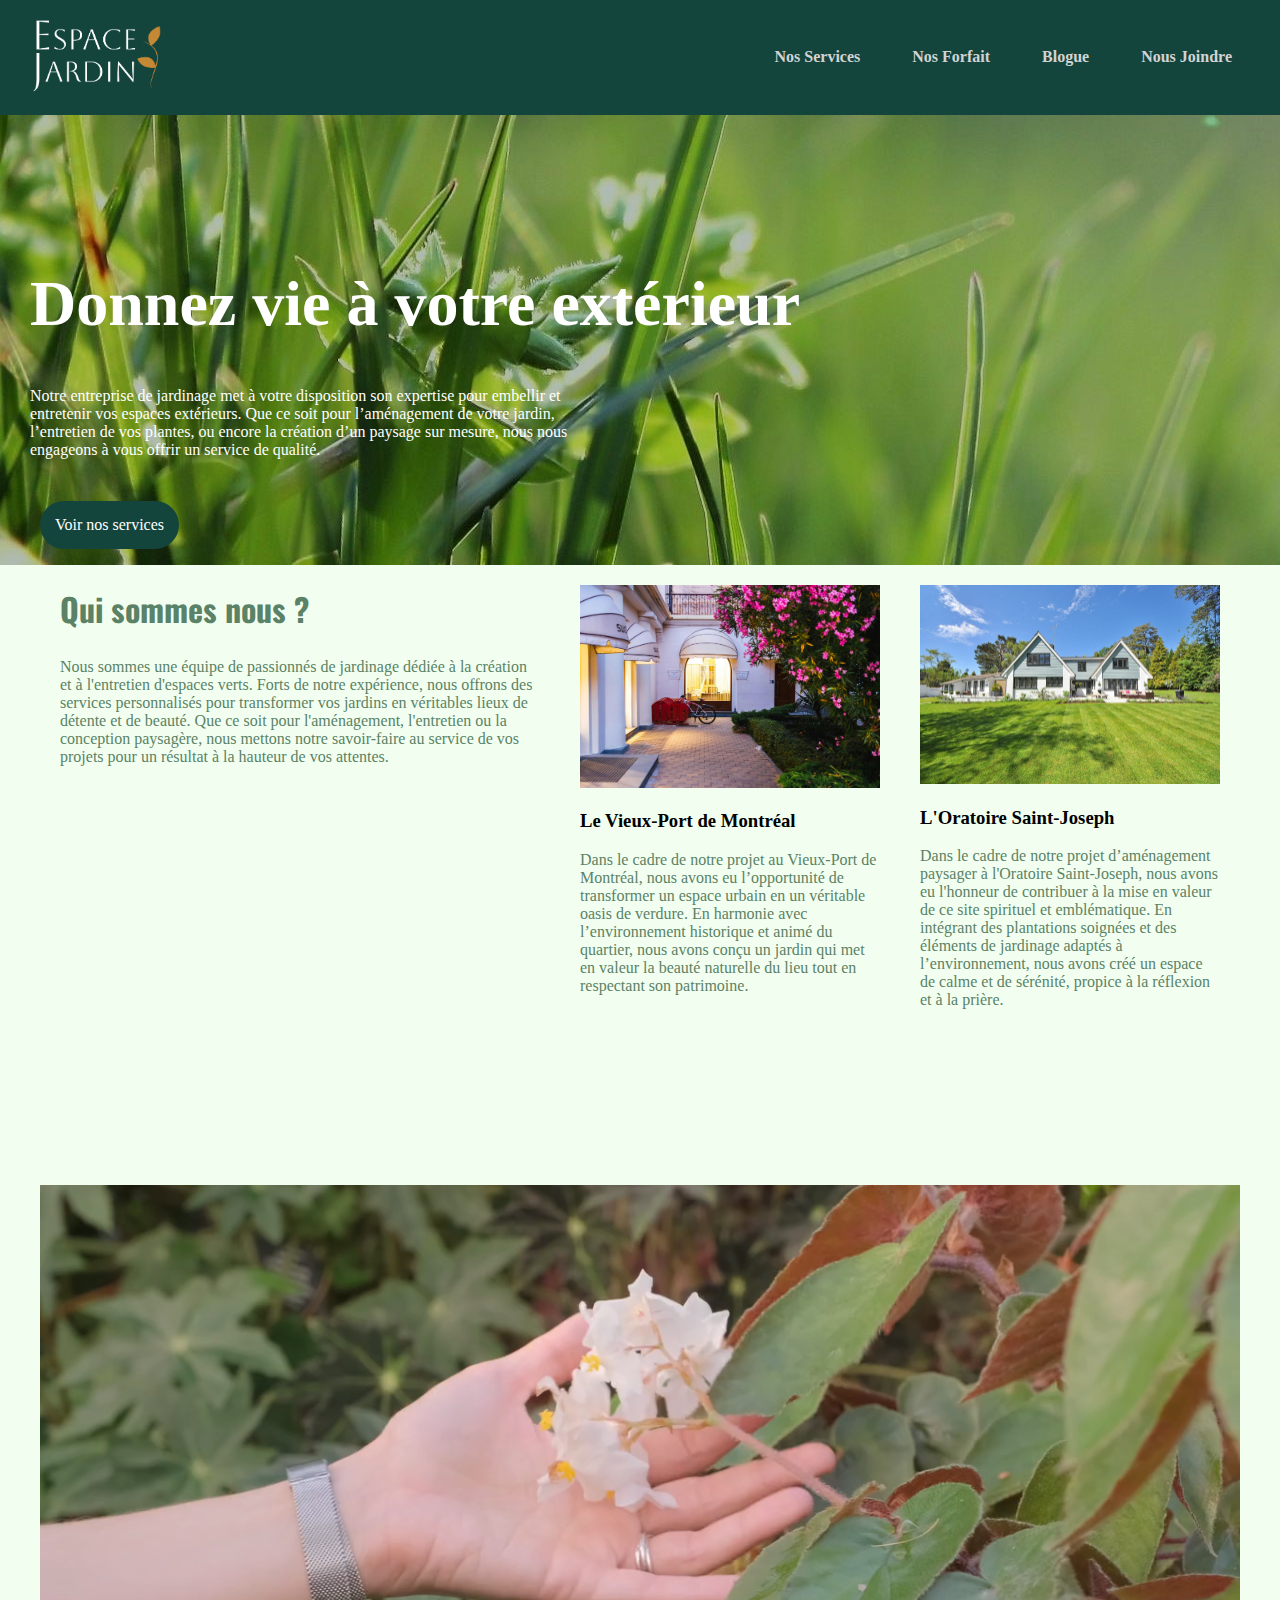
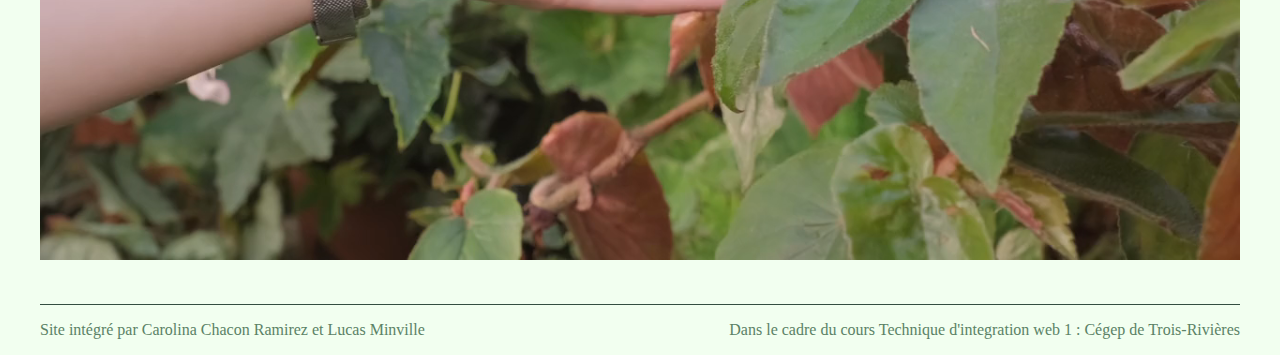
==== index.html @ c4a88125 "correction css et validation html" ====
<!DOCTYPE html>
<html lang="fr">
  <head>
    <meta charset="UTF-8" />
    <meta name="viewport" content="width=device-width, initial-scale=1.0" />
    <title>Accueil | Espace Jardin</title>
    <link rel="stylesheet" href="css/globalpages.css" />
  </head>
  <body>
    <header class="flexHF">
      <div>
        <a href="index.html"
          ><img src="img/EspaceJardin-LOGO-BL.png" alt="Espace Jardin"
        /></a>
      </div>
      <nav>
        <ul>
          <li><a href="nosServices.html">Nos Services</a></li>
          <li><a href="nosForfaits.html">Nos Forfait</a></li>
          <li><a href="blogue.html">Blogue</a></li>
          <li class="borderRight">
            <a href="nousJoindre.html">Nous Joindre</a>
          </li>
        </ul>
      </nav>
    </header>
    <section class="hero">
      <h1>Donnez vie à votre extérieur</h1>
      <p>
        Notre entreprise de jardinage met à votre disposition son expertise pour
        embellir et entretenir vos espaces extérieurs. Que ce soit pour
        l’aménagement de votre jardin, l’entretien de vos plantes, ou encore la
        création d’un paysage sur mesure, nous nous engageons à vous offrir un
        service de qualité.
      </p>
      <ul>
        <li class="button"><a href="nosServices.html">Voir nos services</a></li>
      </ul>

      <!-- <img
        src="img/accueilimg/pexels-mattycphoto-580900.jpg"
        alt="Image de gazon"
      /> -->
    </section>

    <main class="container">
      <div class="flex-main">
        <div class="main-text-flex">
          <h2>Qui sommes nous ?</h2>
          <p>
            Nous sommes une équipe de passionnés de jardinage dédiée à la
            création et à l'entretien d'espaces verts. Forts de notre
            expérience, nous offrons des services personnalisés pour transformer
            vos jardins en véritables lieux de détente et de beauté. Que ce soit
            pour l'aménagement, l'entretien ou la conception paysagère, nous
            mettons notre savoir-faire au service de vos projets pour un
            résultat à la hauteur de vos attentes.
          </p>
        </div>
        <div class="carte-projets">
          <img
            src="img/accueilimg/pexels-igor-starkov-233202-1145257.jpg"
            alt="Photo d'un lieu avec des fleurs"
          />
          <h3>Le Vieux-Port de Montréal</h3>
          <p>
            Dans le cadre de notre projet au Vieux-Port de Montréal, nous avons
            eu l’opportunité de transformer un espace urbain en un véritable
            oasis de verdure. En harmonie avec l’environnement historique et
            animé du quartier, nous avons conçu un jardin qui met en valeur la
            beauté naturelle du lieu tout en respectant son patrimoine.
          </p>
        </div>
        <div class="carte-projets">
          <img
            src="img/accueilimg/pexels-pixabay-280222.jpg"
            alt="Image d'une maison avec du gazon"
          />
          <h3>L'Oratoire Saint-Joseph</h3>
          <p>
            Dans le cadre de notre projet d’aménagement paysager à l'Oratoire
            Saint-Joseph, nous avons eu l'honneur de contribuer à la mise en
            valeur de ce site spirituel et emblématique. En intégrant des
            plantations soignées et des éléments de jardinage adaptés à
            l’environnement, nous avons créé un espace de calme et de sérénité,
            propice à la réflexion et à la prière.
          </p>
        </div>
      </div>
      <video autoplay loop>
        <source
          src="img/accueilimg/3249676-hd_1280_720_25fps.mp4"
          type="video/mp4"
        />

        Your browser does not support the video tag.
      </video>
    </main>

    <footer class="container">
      <div class="flexHF">
        <div>
          <p>Site intégré par Carolina Chacon Ramirez et Lucas Minville</p>
        </div>
        <div>
          <p>
            Dans le cadre du cours Technique d'integration web 1 : Cégep de
            Trois-Rivières
          </p>
        </div>
      </div>
    </footer>
  </body>
</html>
---- css/globalpages.css ----
@import url("mainStyle.css");
html {
  font-family: roboto;
}
body img {
  max-width: 100%;
}

/* BODY */
/* HEADER */
header {
  margin-bottom: 0;
}

/********* FIGURE IMG *********/
figure img {
  min-width: 110px;
  max-height: 110px;
  object-fit: cover;
  border: 2px solid white;

  border-radius: 50%;
}
/******** ASIDE ***********/
aside {
  min-width: 20%;
  padding: 30px;
}
/********* ASIDE UL LI A************* */
aside ul li a {
  text-decoration: none;
  color: #13453d;
}
aside ul {
  padding: 0;
}
aside li {
  list-style: none;
}
/******** VIDEO ********/
video {
  max-width: 100%;
  padding-top: 40px;
  padding-bottom: 40px;
}
/******* CLASS ************************/

/****** CLASS HERO **************/
.hero {
  background-image: url(../img/accueilimg/pexels-mattycphoto-580900.jpg);

  height: 450px;
  min-width: 100%;
  background-position: 0;
  display: flex;
  flex-flow: column;
  justify-content: end;

  position: relative;
}
.hero h1 {
  color: white;
  margin: 20px;
  padding: 10px;
  padding-bottom: 0;
  font-family: roboto;
  font-size: 4rem;
}
.hero > p {
  color: white;
  padding: 10px 10px 10px 30px;
  max-width: 70ch;
}

/******** FLEX-MAIN *********/
.flex-main {
  display: flex;
  justify-content: center;
  padding-bottom: 100px;
}
/* MAIN-TEXT-FLEX*********** */
.main-text-flex {
  padding: 20px;
}
/* CONTAINER*************** */

.container {
  max-width: 1200px;
  width: 95%;
  margin: 0 auto;
}
/********* container-article************** */
.container-article h2 {
  font-size: 2.4rem;
  font-family: roboto;
  color: white;
}
.container-article {
  background-color: #13453d;
  padding: 15px;
  margin-bottom: 50px;
}
.container-article p {
  color: white;
  padding: 10px;
}

/* CARTE-PROJETS******************* */
.carte-projets > img {
  object-fit: cover;
  /* border: 2px solid #14453d; */
}
.carte-projets {
  max-width: 25%;
  padding: 20px;
}
/* CARTE-FORFAITS******************* */
.carte-forfaits img {
  aspect-ratio: 10/14;
}
/* CARTE-CLIENTS********************* */
.carte-clients {
  border: 1px solid white;
  margin: 10px;
}
/* TEXTE-FICHE*********************** */

.texte-fiche {
  padding: 20px;
}
/* CARTE-FORFAITS */

.carte-forfaits .button {
  margin-inline-start: 0;
}
.carte-forfaits ul {
  margin: 0;
  padding: 0;
  display: flex;
  justify-content: center;
}
/* UL NAV ******************/
.ulNav li {
  display: inline-block;
  text-decoration: none;
}

.ulNav a {
  text-decoration: none;
  color: #13453d;
}

/* FICHE*********** */

.fiche {
  background-color: white;
  display: flex;
  margin: 30px;
}

/* CLASS ASIDE UL */
.asideUl li {
  border-top: 1px solid black;
  padding: 15px 0 15px 0;
}

/****** CLASS CONTAINERFICHE ******/
.containerFiche {
  display: flex;
  flex-flow: row;
  max-width: 70%;
}
.containerFiche img {
  max-width: 50%;
  object-fit: contain;
}
.containerFiche p {
  max-width: 50ch;
}
/* CLASS ARTICLEFICHE */
.articleFiche {
  max-width: 50%;

  justify-self: center;
  padding-bottom: 100px;
}
/* CLASS SECONDMENU */
.secondMenu {
  display: flex;
  flex-flow: column;
}
.secondMenu li:nth-child(2) {
  font-weight: 600;
  color: #13453d;
}
/* CLASS PAGEACTUELLE */
.pageActuelle {
  font-weight: 900;
}

/******* BUTTON ****************/
.button {
  background-color: #13453d;

  list-style: none;
  padding: 15px;
  
  border-radius: 40px;
  width: fit-content;
}
.button a {
  text-decoration: none;
  color: white;
}
.button:hover {
  background-color: green;
}
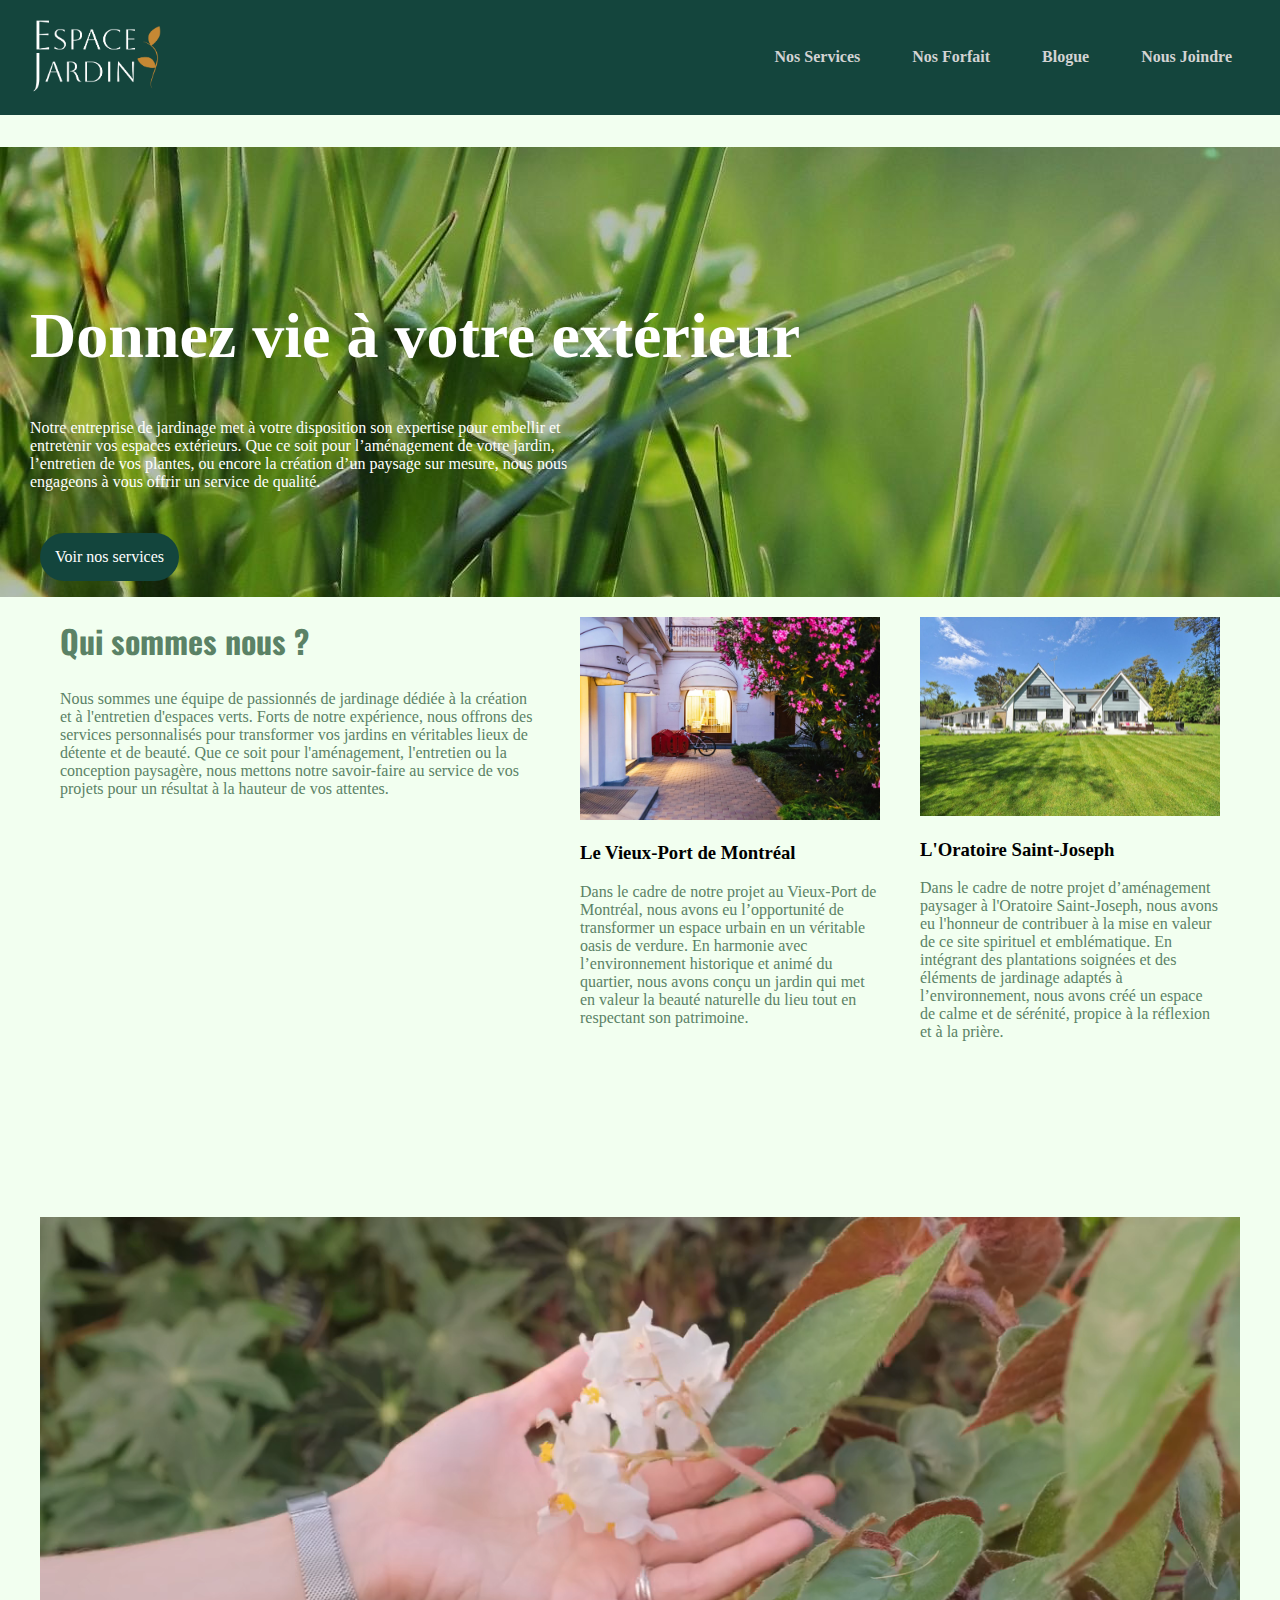
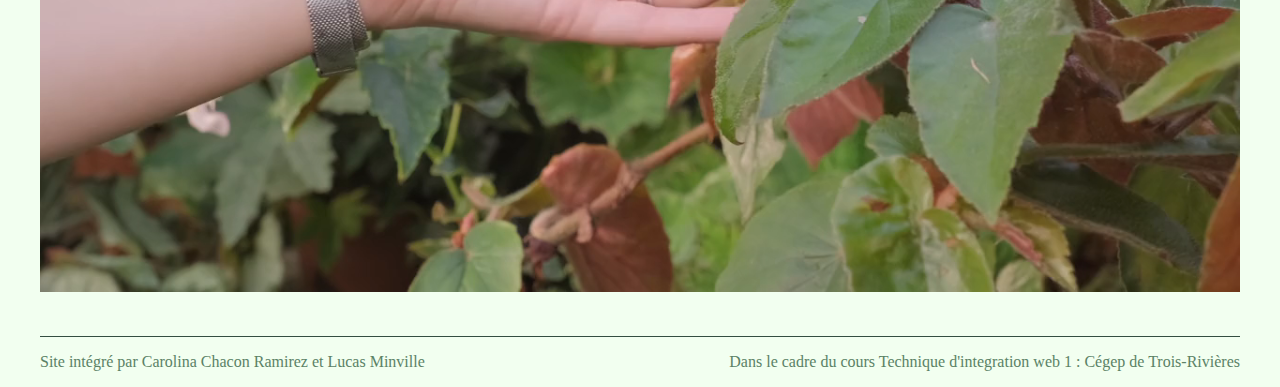
==== commit 7b0fdb4d: "test" ====
--- a/index.html
+++ b/index.html
@@ -1,10 +1,11 @@
 <!DOCTYPE html>
-<html lang="fr">
+<html lang="en">
   <head>
     <meta charset="UTF-8" />
     <meta name="viewport" content="width=device-width, initial-scale=1.0" />
     <title>Accueil | Espace Jardin</title>
     <link rel="stylesheet" href="css/globalpages.css" />
+    <link rel="stylesheet" href="css/mainStyle.css" />
   </head>
   <body>
     <header class="flexHF">
@@ -26,13 +27,7 @@
     </header>
     <section class="hero">
       <h1>Donnez vie à votre extérieur</h1>
-      <p>
-        Notre entreprise de jardinage met à votre disposition son expertise pour
-        embellir et entretenir vos espaces extérieurs. Que ce soit pour
-        l’aménagement de votre jardin, l’entretien de vos plantes, ou encore la
-        création d’un paysage sur mesure, nous nous engageons à vous offrir un
-        service de qualité.
-      </p>
+      <p>Notre entreprise de jardinage met à votre disposition son expertise pour embellir et entretenir vos espaces extérieurs. Que ce soit pour l’aménagement de votre jardin, l’entretien de vos plantes, ou encore la création d’un paysage sur mesure, nous nous engageons à vous offrir un service de qualité.</p>
       <ul>
         <li class="button"><a href="nosServices.html">Voir nos services</a></li>
       </ul>
@@ -42,61 +37,37 @@
         alt="Image de gazon"
       /> -->
     </section>
+   
+      <main class="container">
+        <div class="flex-main">
+          <div class="main-text-flex">
+          <h2> Qui sommes nous ?</h2>
+        <p>Nous sommes une équipe de passionnés de jardinage dédiée à la création et à l'entretien d'espaces verts. Forts de notre expérience, nous offrons des services personnalisés pour transformer vos jardins en véritables lieux de détente et de beauté. Que ce soit pour l'aménagement, l'entretien ou la conception paysagère, nous mettons notre savoir-faire au service de vos projets pour un résultat à la hauteur de vos attentes.</p>
+      </div>
+        <div class="carte-projets">
+          <img src="img/accueilimg/pexels-igor-starkov-233202-1145257.jpg" alt="Photo d'un lieu avec des fleurs">
+          <h3>Le Vieux-Port de Montréal</h3>
+          <p>Dans le cadre de notre projet au Vieux-Port de Montréal, nous avons eu l’opportunité de transformer un espace urbain en un véritable oasis de verdure. En harmonie avec l’environnement historique et animé du quartier, nous avons conçu un jardin qui met en valeur la beauté naturelle du lieu tout en respectant son patrimoine.</p>
 
-    <main class="container">
-      <div class="flex-main">
-        <div class="main-text-flex">
-          <h2>Qui sommes nous ?</h2>
-          <p>
-            Nous sommes une équipe de passionnés de jardinage dédiée à la
-            création et à l'entretien d'espaces verts. Forts de notre
-            expérience, nous offrons des services personnalisés pour transformer
-            vos jardins en véritables lieux de détente et de beauté. Que ce soit
-            pour l'aménagement, l'entretien ou la conception paysagère, nous
-            mettons notre savoir-faire au service de vos projets pour un
-            résultat à la hauteur de vos attentes.
-          </p>
         </div>
         <div class="carte-projets">
-          <img
-            src="img/accueilimg/pexels-igor-starkov-233202-1145257.jpg"
-            alt="Photo d'un lieu avec des fleurs"
+          <img src="img/accueilimg/pexels-pixabay-280222.jpg" alt="Image d'une maison avec du gazon">
+          <h3>L'Oratoire Saint-Joseph</h3>
+          <p>Dans le cadre de notre projet d’aménagement paysager à l'Oratoire Saint-Joseph, nous avons eu l'honneur de contribuer à la mise en valeur de ce site spirituel et emblématique. En intégrant des plantations soignées et des éléments de jardinage adaptés à l’environnement, nous avons créé un espace de calme et de sérénité, propice à la réflexion et à la prière.</p>
+          </div>
+        </div>
+          
+
+        <video autoplay loop>
+          <source
+            src="img/accueilimg/3249676-hd_1280_720_25fps.mp4"
+            type="video/mp4"
           />
-          <h3>Le Vieux-Port de Montréal</h3>
-          <p>
-            Dans le cadre de notre projet au Vieux-Port de Montréal, nous avons
-            eu l’opportunité de transformer un espace urbain en un véritable
-            oasis de verdure. En harmonie avec l’environnement historique et
-            animé du quartier, nous avons conçu un jardin qui met en valeur la
-            beauté naturelle du lieu tout en respectant son patrimoine.
-          </p>
-        </div>
-        <div class="carte-projets">
-          <img
-            src="img/accueilimg/pexels-pixabay-280222.jpg"
-            alt="Image d'une maison avec du gazon"
-          />
-          <h3>L'Oratoire Saint-Joseph</h3>
-          <p>
-            Dans le cadre de notre projet d’aménagement paysager à l'Oratoire
-            Saint-Joseph, nous avons eu l'honneur de contribuer à la mise en
-            valeur de ce site spirituel et emblématique. En intégrant des
-            plantations soignées et des éléments de jardinage adaptés à
-            l’environnement, nous avons créé un espace de calme et de sérénité,
-            propice à la réflexion et à la prière.
-          </p>
-        </div>
-      </div>
-      <video autoplay loop>
-        <source
-          src="img/accueilimg/3249676-hd_1280_720_25fps.mp4"
-          type="video/mp4"
-        />
 
-        Your browser does not support the video tag.
-      </video>
-    </main>
-
+          Your browser does not support the video tag.
+        </video>
+      </main>
+   
     <footer class="container">
       <div class="flexHF">
         <div>
--- a/css/mainStyle.css
+++ b/css/mainStyle.css
@@ -0,0 +1,122 @@
+.container {
+  max-width: 1200px;
+  width: 95%;
+  margin: 0 auto;
+}
+
+header nav ul li {
+  display: inline-block;
+  text-decoration: none;
+}
+
+body {
+  margin: 0;
+}
+
+@font-face {
+  font-family: roboto;
+  src: url(../font/roboto/Roboto-Regular.ttf);
+}
+
+@font-face {
+  font-family: oswald;
+  src: url(../font/oswald/Oswald-Bold.ttf);
+}
+
+/*-------------Header/Footer-------------*/
+
+header a img {
+  max-width: 35%;
+  min-width: 100px;
+  margin: 1rem 0 1rem 2rem;
+}
+
+header {
+  background-color: #14453d;
+  margin-top: 0;
+}
+
+.flexHF {
+  display: flex;
+  flex-direction: row;
+  justify-content: space-between;
+  align-items: center;
+}
+
+nav ul {
+  text-decoration: none;
+  font-family: roboto;
+  text-align: right;
+}
+
+nav ul li a {
+  text-decoration: none;
+  margin-left: 1rem;
+  color: #d3d3d3;
+  text-align: center;
+  padding: 2rem 1rem 2rem 1rem;
+  font-family: roboto;
+  font-weight: bold;
+}
+
+nav ul li a:hover {
+  text-decoration: underline;
+}
+
+nav ul li a:visited {
+  color: #d3d3d3;
+}
+
+header div {
+max-width: 30%;
+padding: 0;
+}
+
+footer div div {
+  max-width: 45%;
+}
+
+
+
+header {
+  margin-bottom: 2rem;
+}
+
+footer {
+  border-top: 1px solid;
+  color: #344e41;
+  /* padding-top: 1rem; */ 
+}
+
+p {
+  font-family: roboto;
+  color: #5b8266;
+}
+
+.selectedNav {
+  text-decoration: underline;
+}
+
+.borderRight {
+  margin-right: 2rem;
+}
+
+/*-------------Body-------------*/
+
+body {
+  background-color: #f2fff0;
+}
+
+h1 {
+  font-family: oswald;
+  color: #d4af37;
+  font-size: 3.5rem;
+}
+
+h2 {
+  font-family: oswald;
+  color: #5b8266;
+  margin-top: 0;
+  font-size: 2rem;
+}
+
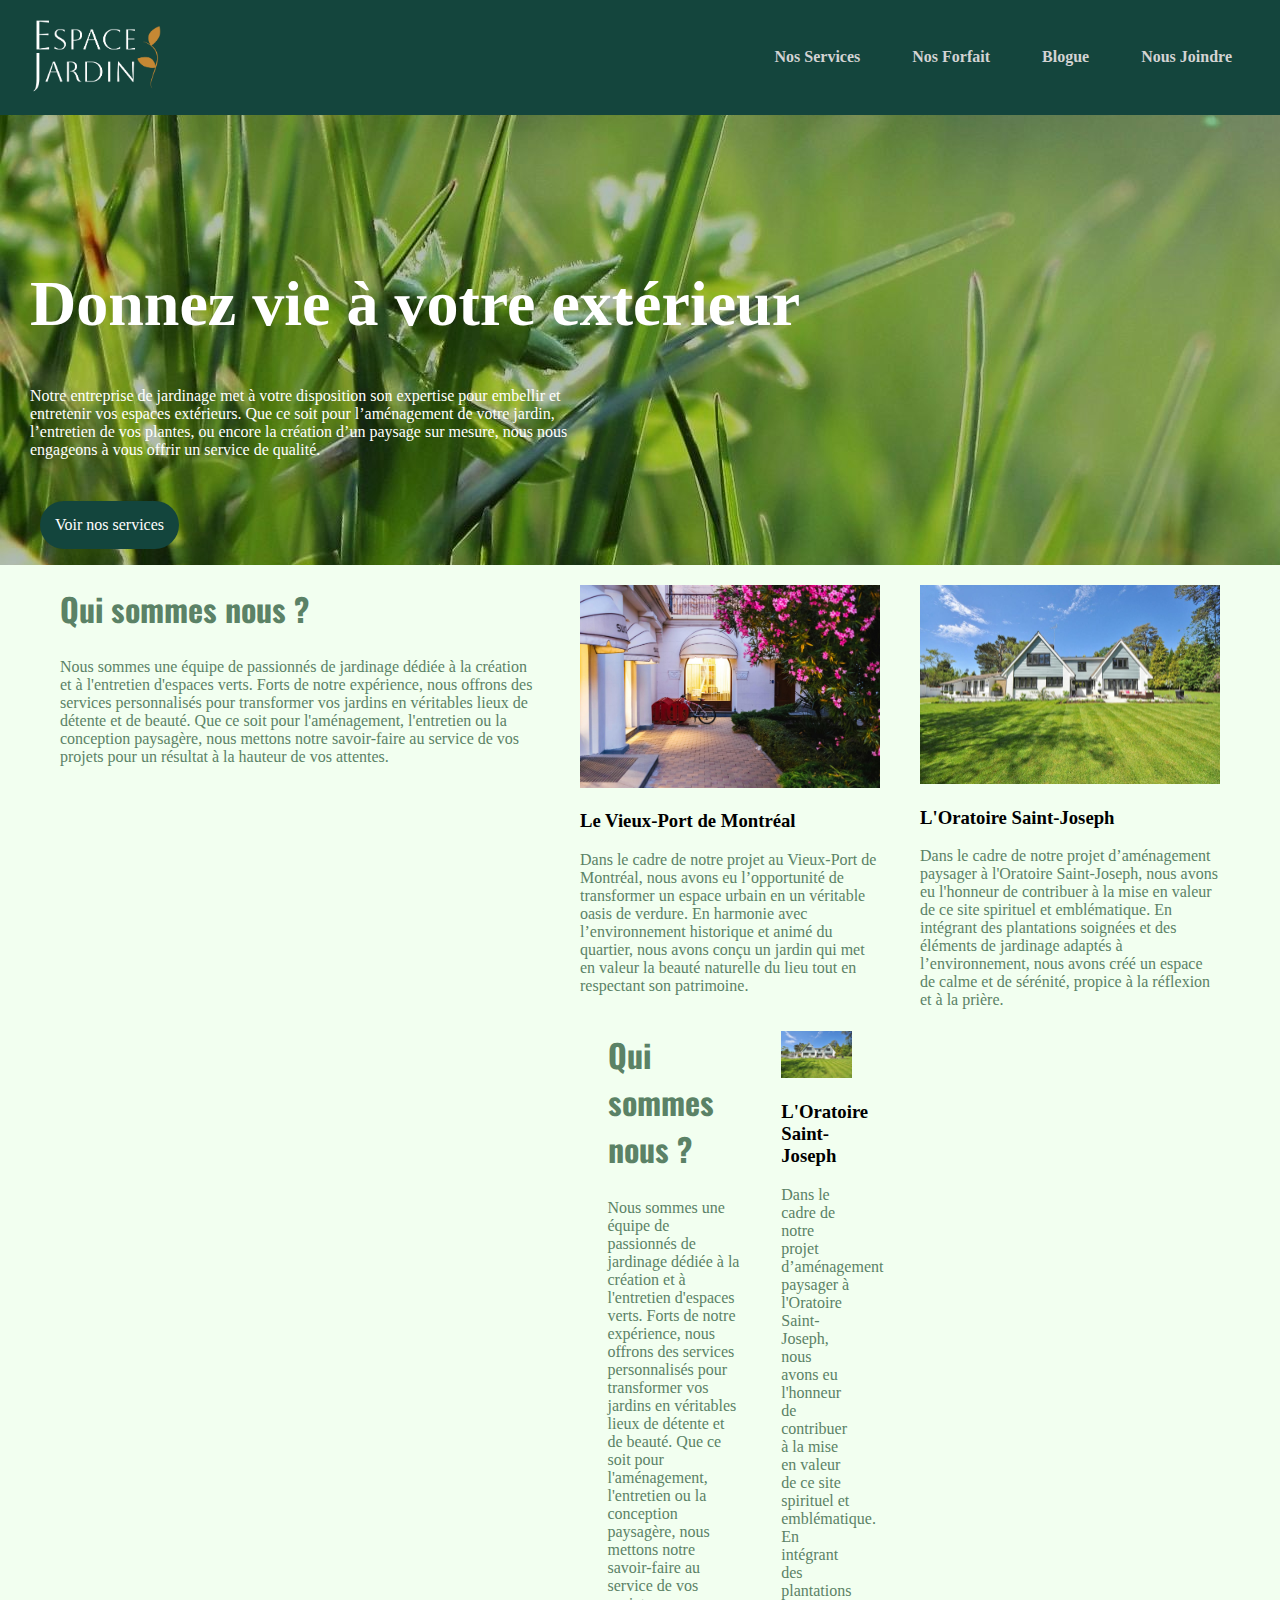
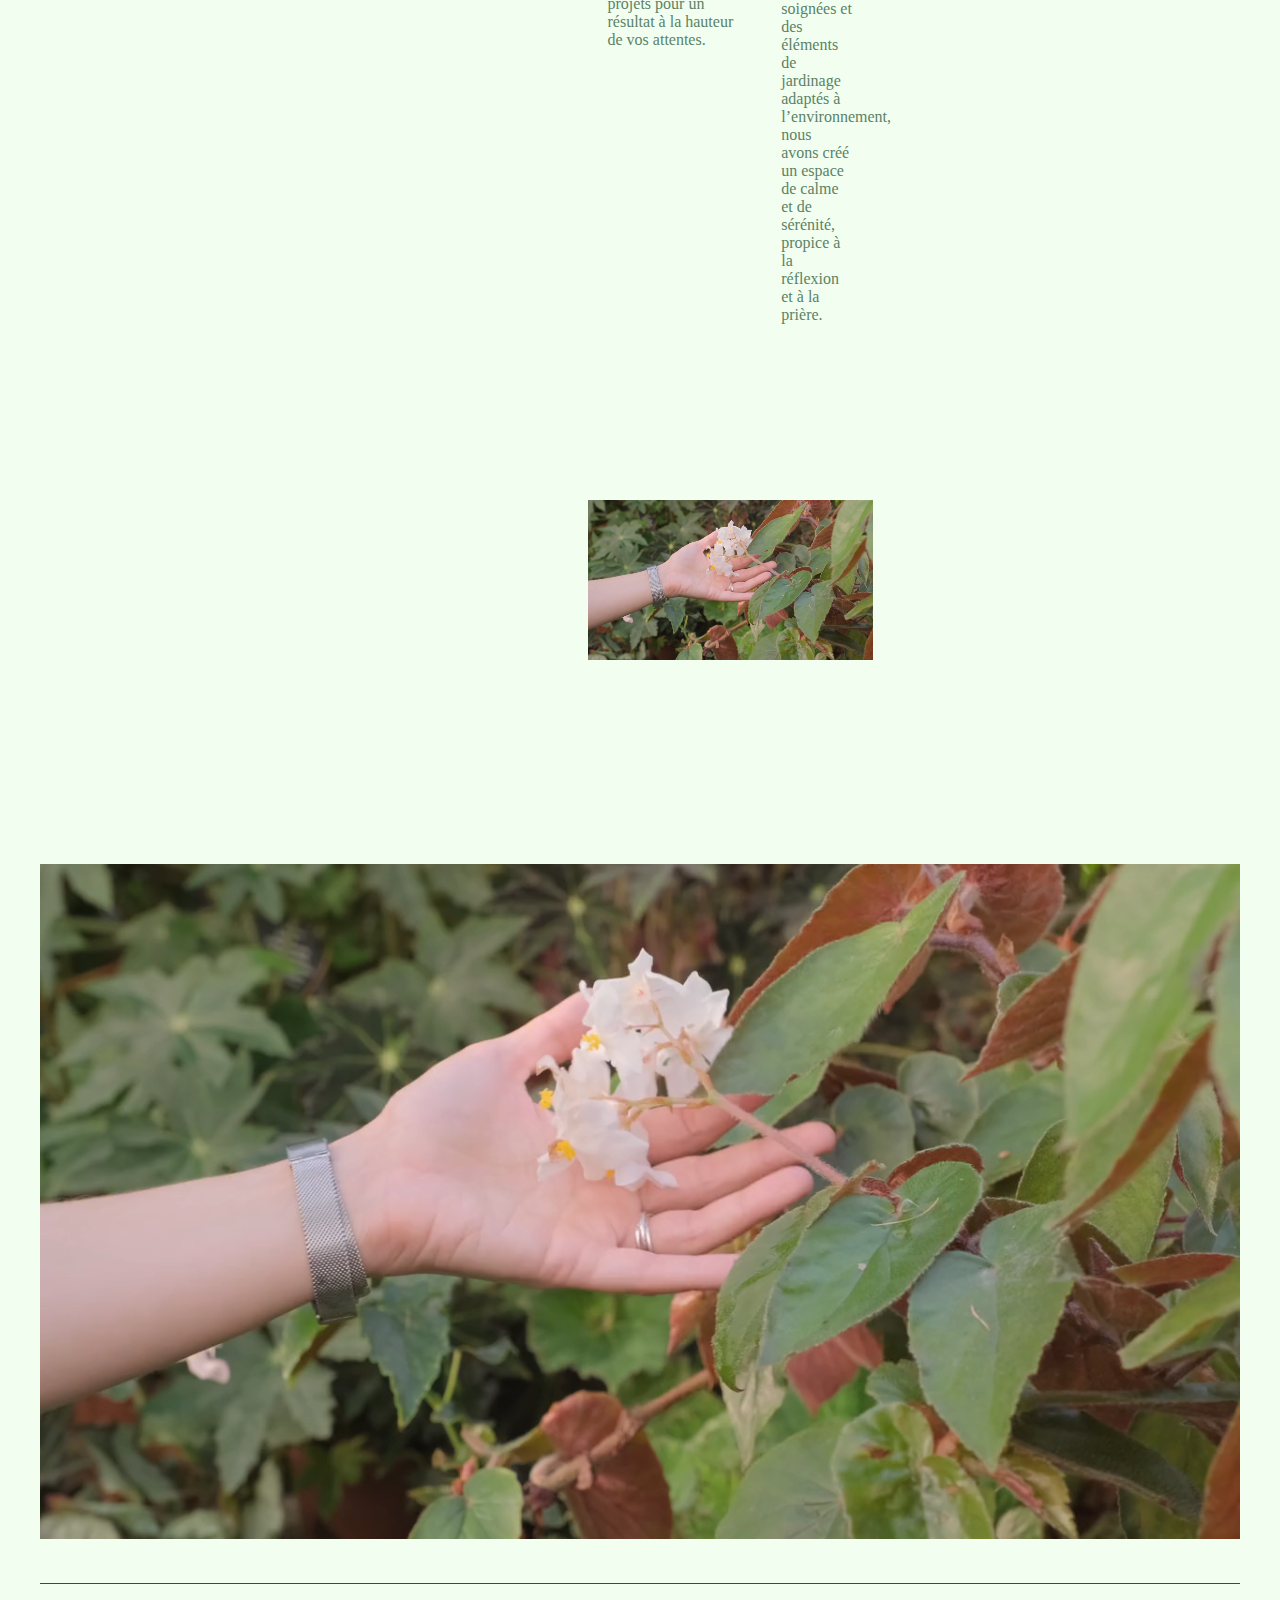
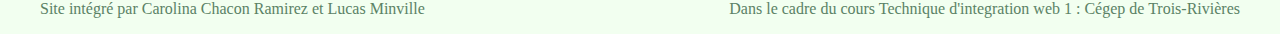
==== commit fcd2fb3f: "Merge branch 'main' of https://github.com/Keladrien/TP2-MINVILLE-Lucas-CHACON-RAMIREZ-Carolina" ====
--- a/index.html
+++ b/index.html
@@ -1,11 +1,10 @@
 <!DOCTYPE html>
-<html lang="en">
+<html lang="fr">
   <head>
     <meta charset="UTF-8" />
     <meta name="viewport" content="width=device-width, initial-scale=1.0" />
     <title>Accueil | Espace Jardin</title>
     <link rel="stylesheet" href="css/globalpages.css" />
-    <link rel="stylesheet" href="css/mainStyle.css" />
   </head>
   <body>
     <header class="flexHF">
@@ -27,7 +26,13 @@
     </header>
     <section class="hero">
       <h1>Donnez vie à votre extérieur</h1>
-      <p>Notre entreprise de jardinage met à votre disposition son expertise pour embellir et entretenir vos espaces extérieurs. Que ce soit pour l’aménagement de votre jardin, l’entretien de vos plantes, ou encore la création d’un paysage sur mesure, nous nous engageons à vous offrir un service de qualité.</p>
+      <p>
+        Notre entreprise de jardinage met à votre disposition son expertise pour
+        embellir et entretenir vos espaces extérieurs. Que ce soit pour
+        l’aménagement de votre jardin, l’entretien de vos plantes, ou encore la
+        création d’un paysage sur mesure, nous nous engageons à vous offrir un
+        service de qualité.
+      </p>
       <ul>
         <li class="button"><a href="nosServices.html">Voir nos services</a></li>
       </ul>
@@ -49,6 +54,19 @@
           <h3>Le Vieux-Port de Montréal</h3>
           <p>Dans le cadre de notre projet au Vieux-Port de Montréal, nous avons eu l’opportunité de transformer un espace urbain en un véritable oasis de verdure. En harmonie avec l’environnement historique et animé du quartier, nous avons conçu un jardin qui met en valeur la beauté naturelle du lieu tout en respectant son patrimoine.</p>
 
+    <main class="container">
+      <div class="flex-main">
+        <div class="main-text-flex">
+          <h2>Qui sommes nous ?</h2>
+          <p>
+            Nous sommes une équipe de passionnés de jardinage dédiée à la
+            création et à l'entretien d'espaces verts. Forts de notre
+            expérience, nous offrons des services personnalisés pour transformer
+            vos jardins en véritables lieux de détente et de beauté. Que ce soit
+            pour l'aménagement, l'entretien ou la conception paysagère, nous
+            mettons notre savoir-faire au service de vos projets pour un
+            résultat à la hauteur de vos attentes.
+          </p>
         </div>
         <div class="carte-projets">
           <img src="img/accueilimg/pexels-pixabay-280222.jpg" alt="Image d'une maison avec du gazon">
@@ -63,11 +81,41 @@
             src="img/accueilimg/3249676-hd_1280_720_25fps.mp4"
             type="video/mp4"
           />
+          <h3>Le Vieux-Port de Montréal</h3>
+          <p>
+            Dans le cadre de notre projet au Vieux-Port de Montréal, nous avons
+            eu l’opportunité de transformer un espace urbain en un véritable
+            oasis de verdure. En harmonie avec l’environnement historique et
+            animé du quartier, nous avons conçu un jardin qui met en valeur la
+            beauté naturelle du lieu tout en respectant son patrimoine.
+          </p>
+        </div>
+        <div class="carte-projets">
+          <img
+            src="img/accueilimg/pexels-pixabay-280222.jpg"
+            alt="Image d'une maison avec du gazon"
+          />
+          <h3>L'Oratoire Saint-Joseph</h3>
+          <p>
+            Dans le cadre de notre projet d’aménagement paysager à l'Oratoire
+            Saint-Joseph, nous avons eu l'honneur de contribuer à la mise en
+            valeur de ce site spirituel et emblématique. En intégrant des
+            plantations soignées et des éléments de jardinage adaptés à
+            l’environnement, nous avons créé un espace de calme et de sérénité,
+            propice à la réflexion et à la prière.
+          </p>
+        </div>
+      </div>
+      <video autoplay loop>
+        <source
+          src="img/accueilimg/3249676-hd_1280_720_25fps.mp4"
+          type="video/mp4"
+        />
 
-          Your browser does not support the video tag.
-        </video>
-      </main>
-   
+        Your browser does not support the video tag.
+      </video>
+    </main>
+
     <footer class="container">
       <div class="flexHF">
         <div>
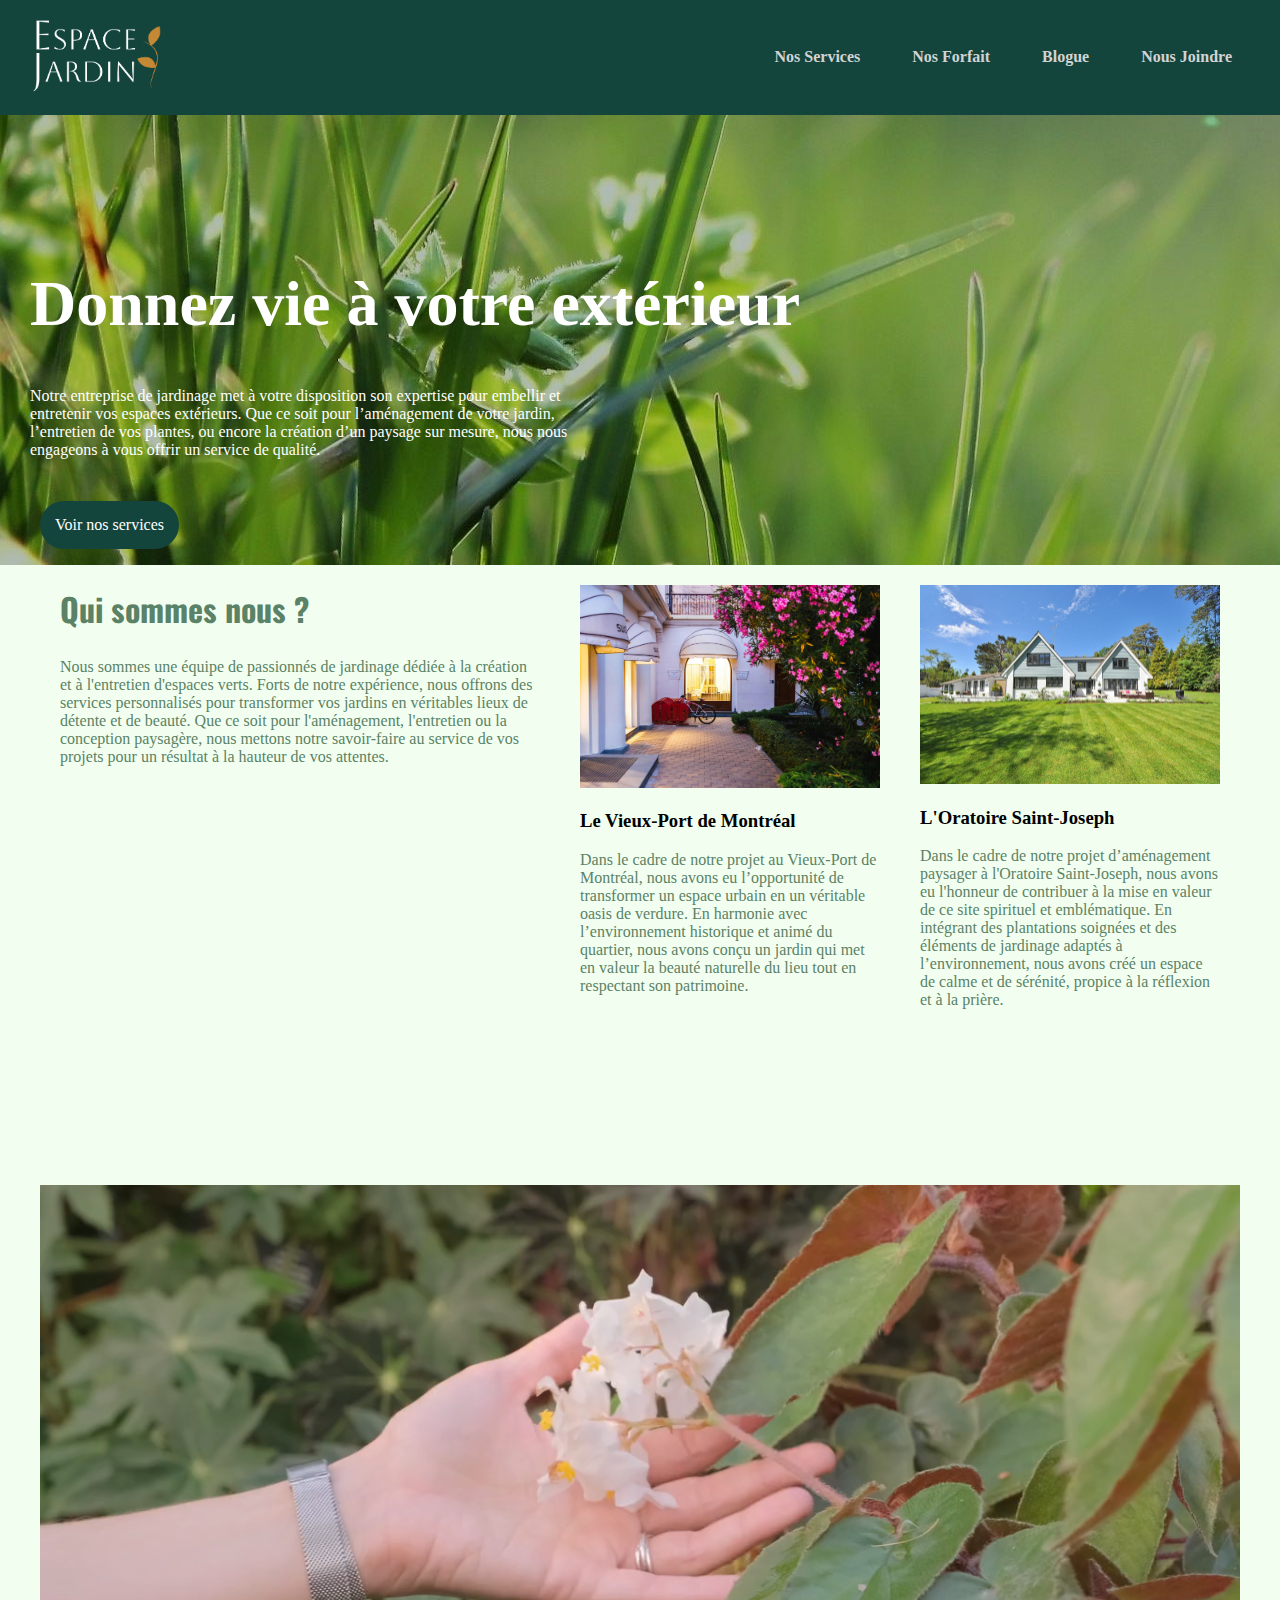
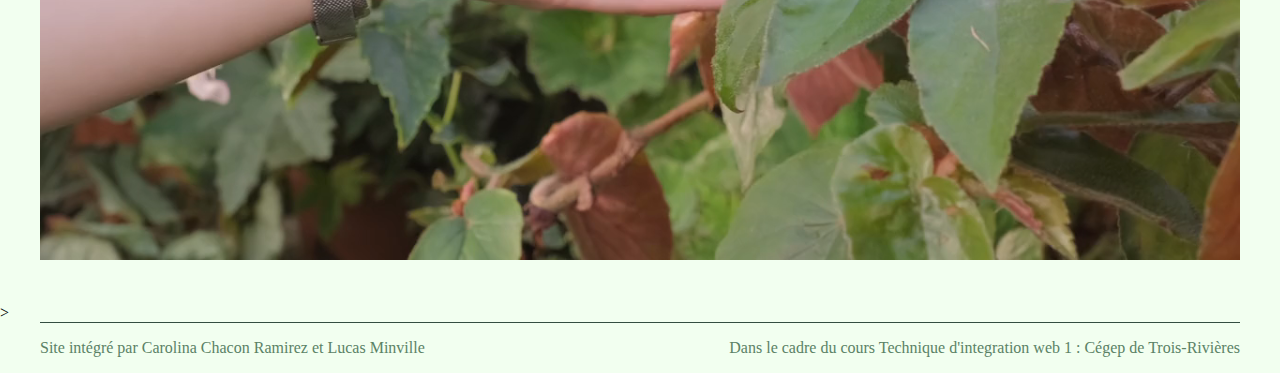
==== commit 953fce3e: "test" ====
--- a/index.html
+++ b/index.html
@@ -54,41 +54,7 @@
           <h3>Le Vieux-Port de Montréal</h3>
           <p>Dans le cadre de notre projet au Vieux-Port de Montréal, nous avons eu l’opportunité de transformer un espace urbain en un véritable oasis de verdure. En harmonie avec l’environnement historique et animé du quartier, nous avons conçu un jardin qui met en valeur la beauté naturelle du lieu tout en respectant son patrimoine.</p>
 
-    <main class="container">
-      <div class="flex-main">
-        <div class="main-text-flex">
-          <h2>Qui sommes nous ?</h2>
-          <p>
-            Nous sommes une équipe de passionnés de jardinage dédiée à la
-            création et à l'entretien d'espaces verts. Forts de notre
-            expérience, nous offrons des services personnalisés pour transformer
-            vos jardins en véritables lieux de détente et de beauté. Que ce soit
-            pour l'aménagement, l'entretien ou la conception paysagère, nous
-            mettons notre savoir-faire au service de vos projets pour un
-            résultat à la hauteur de vos attentes.
-          </p>
-        </div>
-        <div class="carte-projets">
-          <img src="img/accueilimg/pexels-pixabay-280222.jpg" alt="Image d'une maison avec du gazon">
-          <h3>L'Oratoire Saint-Joseph</h3>
-          <p>Dans le cadre de notre projet d’aménagement paysager à l'Oratoire Saint-Joseph, nous avons eu l'honneur de contribuer à la mise en valeur de ce site spirituel et emblématique. En intégrant des plantations soignées et des éléments de jardinage adaptés à l’environnement, nous avons créé un espace de calme et de sérénité, propice à la réflexion et à la prière.</p>
-          </div>
-        </div>
-          
-
-        <video autoplay loop>
-          <source
-            src="img/accueilimg/3249676-hd_1280_720_25fps.mp4"
-            type="video/mp4"
-          />
-          <h3>Le Vieux-Port de Montréal</h3>
-          <p>
-            Dans le cadre de notre projet au Vieux-Port de Montréal, nous avons
-            eu l’opportunité de transformer un espace urbain en un véritable
-            oasis de verdure. En harmonie avec l’environnement historique et
-            animé du quartier, nous avons conçu un jardin qui met en valeur la
-            beauté naturelle du lieu tout en respectant son patrimoine.
-          </p>
+   
         </div>
         <div class="carte-projets">
           <img
@@ -114,8 +80,10 @@
 
         Your browser does not support the video tag.
       </video>
-    </main>
+    </main>>
 
+        
+   
     <footer class="container">
       <div class="flexHF">
         <div>
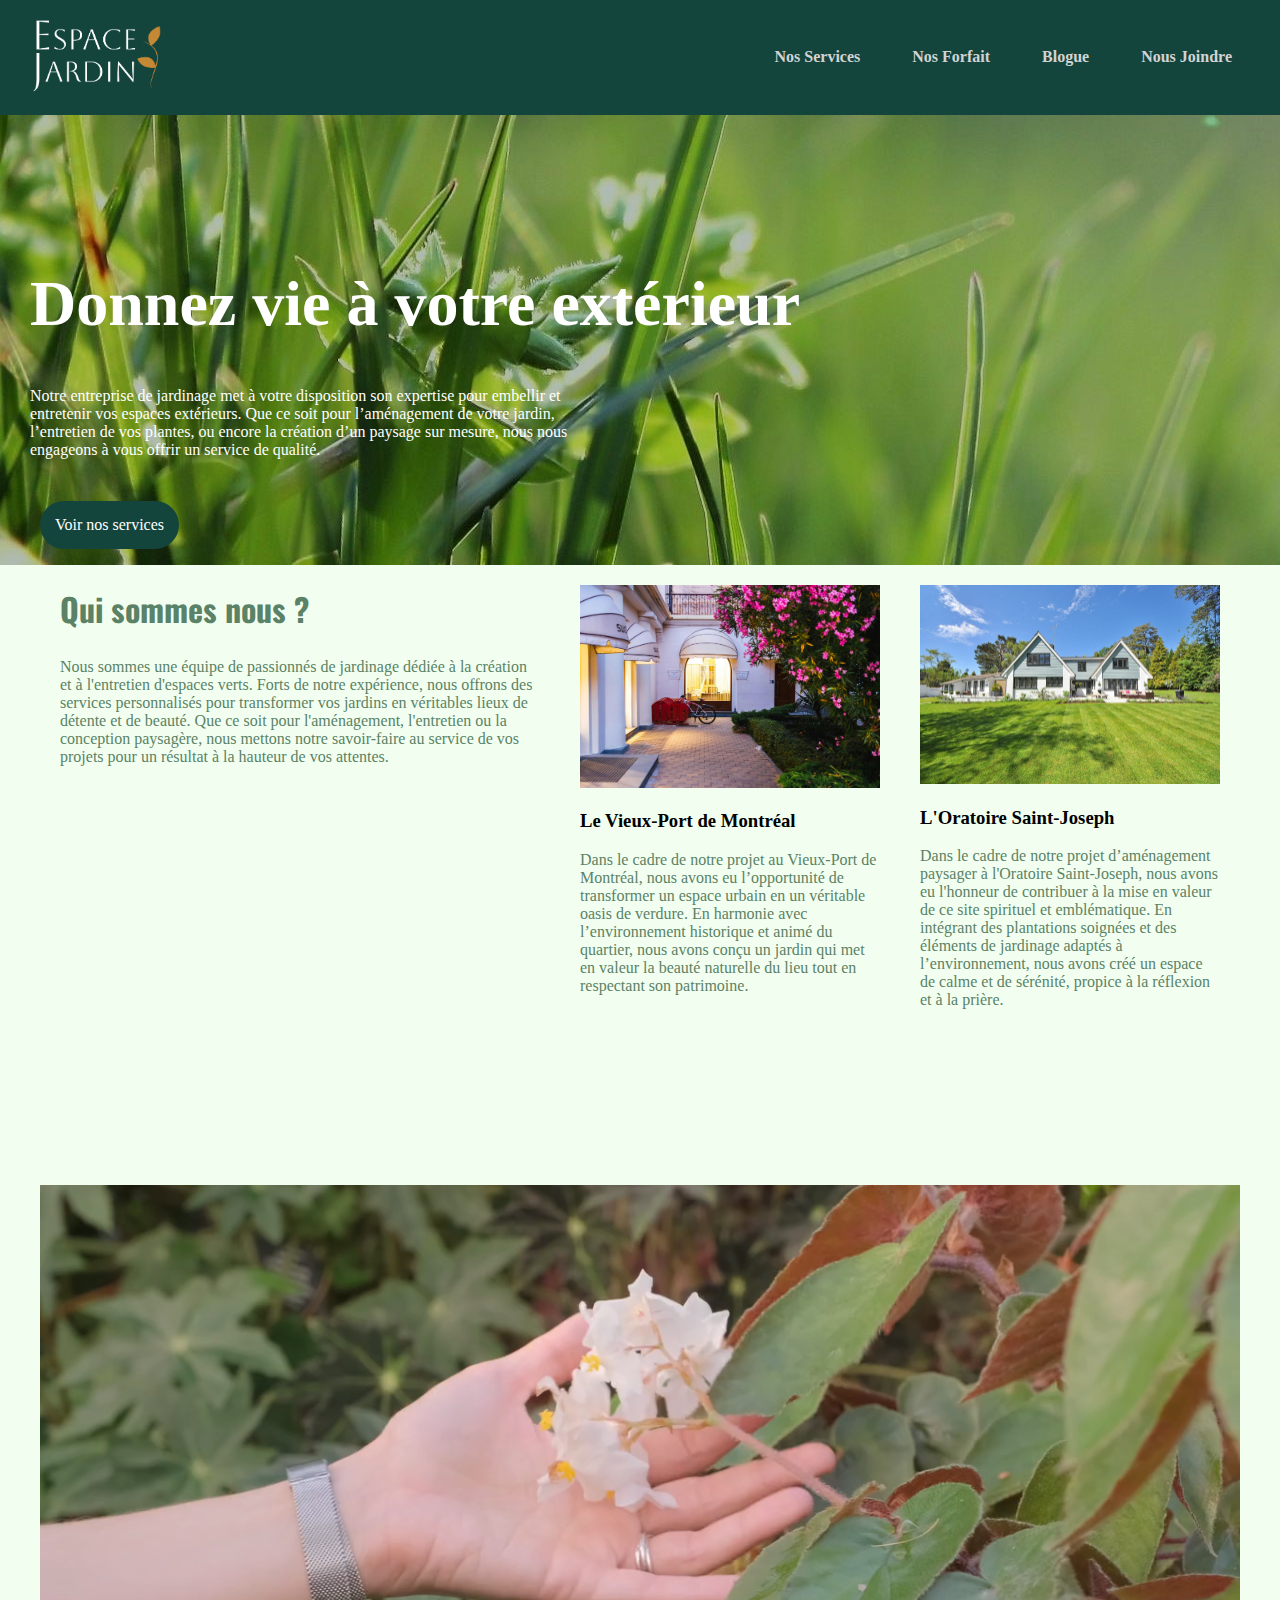
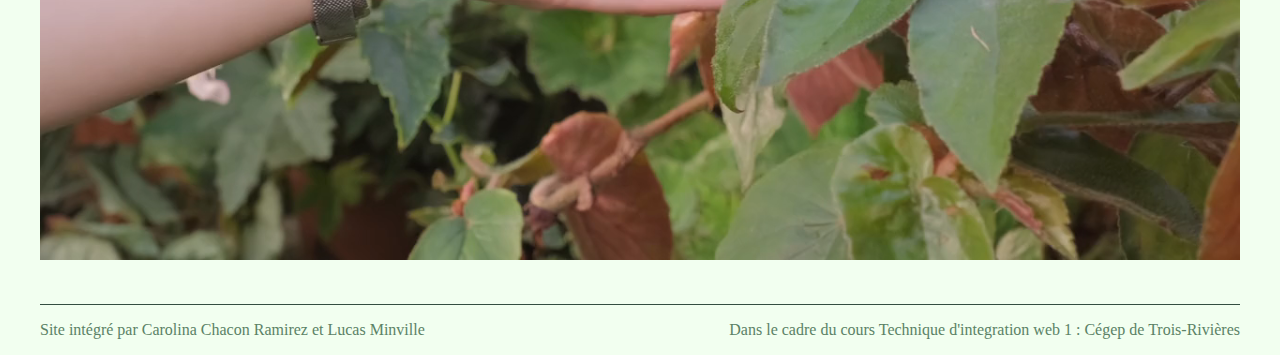
==== commit fbfcaabe: "Merge branch 'main' of https://github.com/Keladrien/TP2-MINVILLE-Lucas-CHACON-RAMIREZ-Carolina" ====
--- a/index.html
+++ b/index.html
@@ -5,6 +5,7 @@
     <meta name="viewport" content="width=device-width, initial-scale=1.0" />
     <title>Accueil | Espace Jardin</title>
     <link rel="stylesheet" href="css/globalpages.css" />
+    <link rel="icon" href="favicon.png" />
   </head>
   <body>
     <header class="flexHF">
@@ -42,19 +43,34 @@
         alt="Image de gazon"
       /> -->
     </section>
-   
-      <main class="container">
-        <div class="flex-main">
-          <div class="main-text-flex">
-          <h2> Qui sommes nous ?</h2>
-        <p>Nous sommes une équipe de passionnés de jardinage dédiée à la création et à l'entretien d'espaces verts. Forts de notre expérience, nous offrons des services personnalisés pour transformer vos jardins en véritables lieux de détente et de beauté. Que ce soit pour l'aménagement, l'entretien ou la conception paysagère, nous mettons notre savoir-faire au service de vos projets pour un résultat à la hauteur de vos attentes.</p>
-      </div>
+
+    <main class="container">
+      <div class="flex-main">
+        <div class="main-text-flex">
+          <h2>Qui sommes nous ?</h2>
+          <p>
+            Nous sommes une équipe de passionnés de jardinage dédiée à la
+            création et à l'entretien d'espaces verts. Forts de notre
+            expérience, nous offrons des services personnalisés pour transformer
+            vos jardins en véritables lieux de détente et de beauté. Que ce soit
+            pour l'aménagement, l'entretien ou la conception paysagère, nous
+            mettons notre savoir-faire au service de vos projets pour un
+            résultat à la hauteur de vos attentes.
+          </p>
+        </div>
         <div class="carte-projets">
-          <img src="img/accueilimg/pexels-igor-starkov-233202-1145257.jpg" alt="Photo d'un lieu avec des fleurs">
+          <img
+            src="img/accueilimg/pexels-igor-starkov-233202-1145257.jpg"
+            alt="Photo d'un lieu avec des fleurs"
+          />
           <h3>Le Vieux-Port de Montréal</h3>
-          <p>Dans le cadre de notre projet au Vieux-Port de Montréal, nous avons eu l’opportunité de transformer un espace urbain en un véritable oasis de verdure. En harmonie avec l’environnement historique et animé du quartier, nous avons conçu un jardin qui met en valeur la beauté naturelle du lieu tout en respectant son patrimoine.</p>
-
-   
+          <p>
+            Dans le cadre de notre projet au Vieux-Port de Montréal, nous avons
+            eu l’opportunité de transformer un espace urbain en un véritable
+            oasis de verdure. En harmonie avec l’environnement historique et
+            animé du quartier, nous avons conçu un jardin qui met en valeur la
+            beauté naturelle du lieu tout en respectant son patrimoine.
+          </p>
         </div>
         <div class="carte-projets">
           <img
@@ -80,10 +96,8 @@
 
         Your browser does not support the video tag.
       </video>
-    </main>>
+    </main>
 
-        
-   
     <footer class="container">
       <div class="flexHF">
         <div>
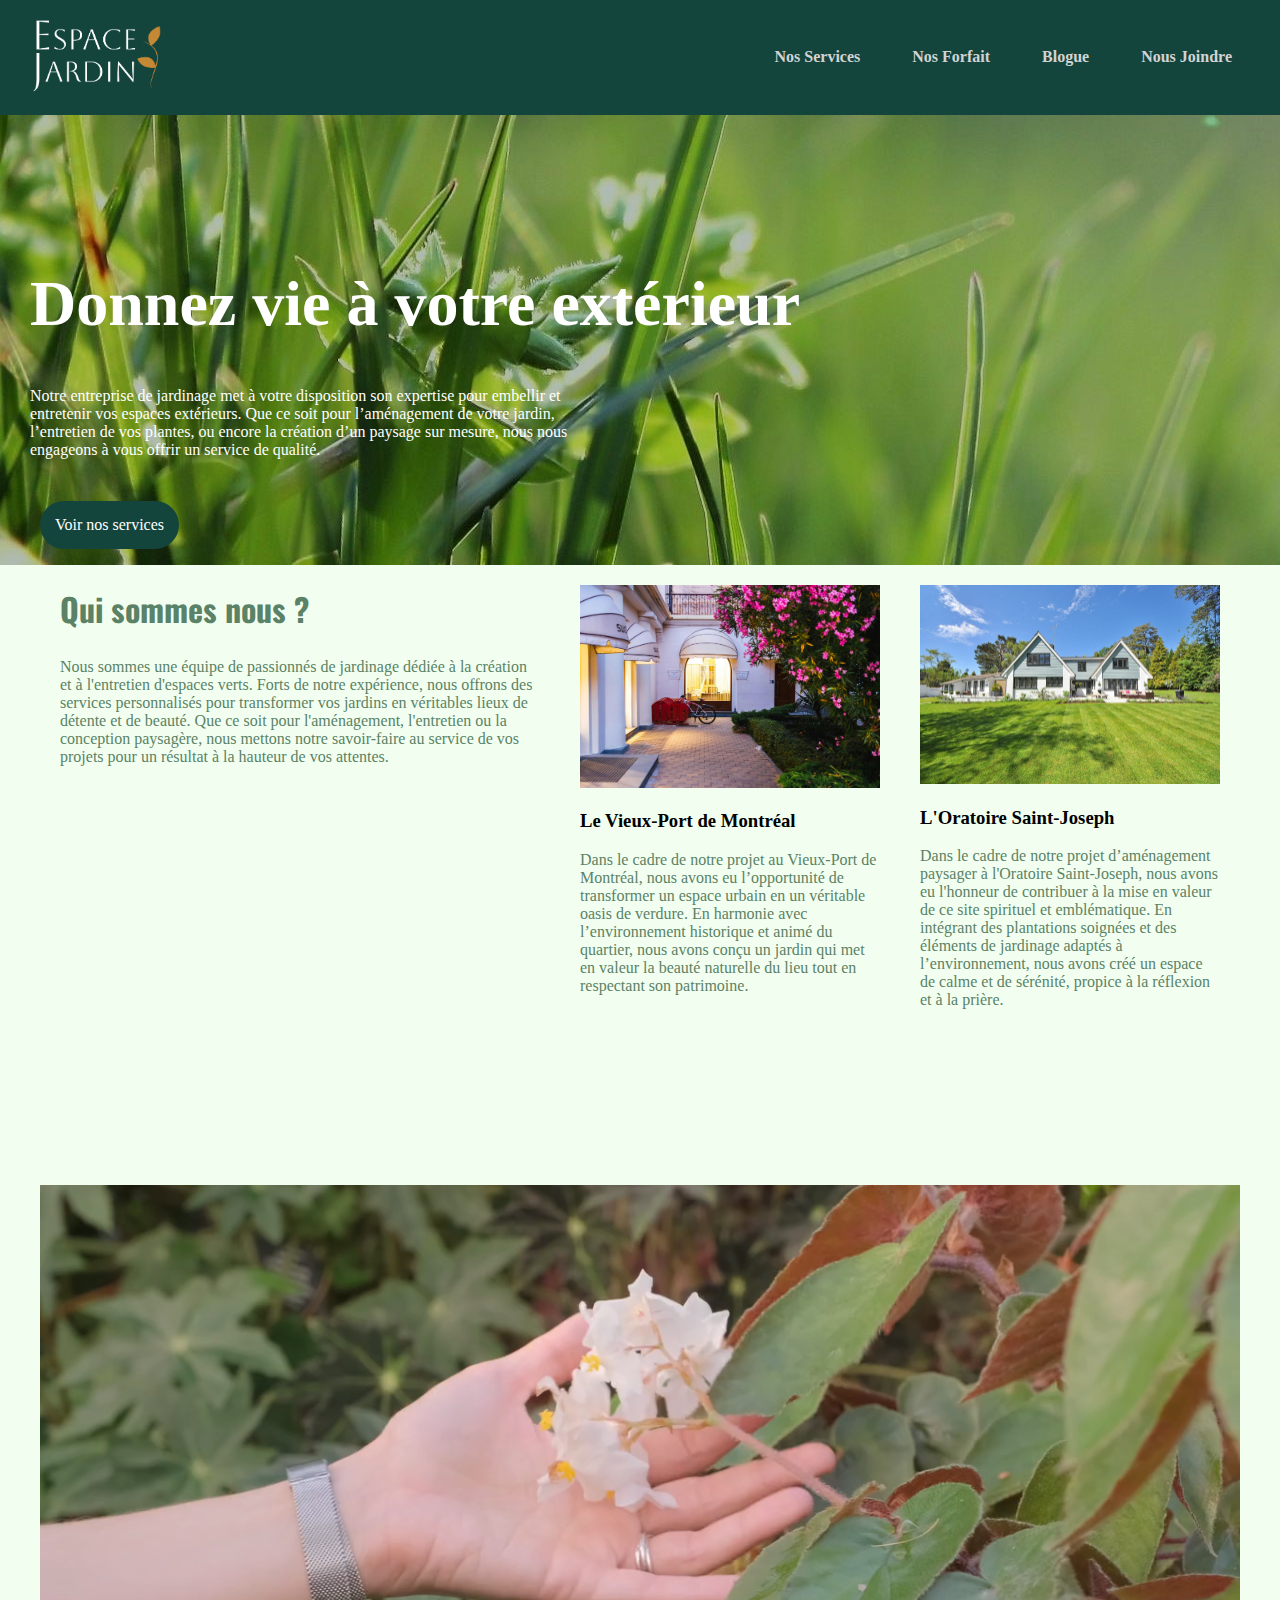
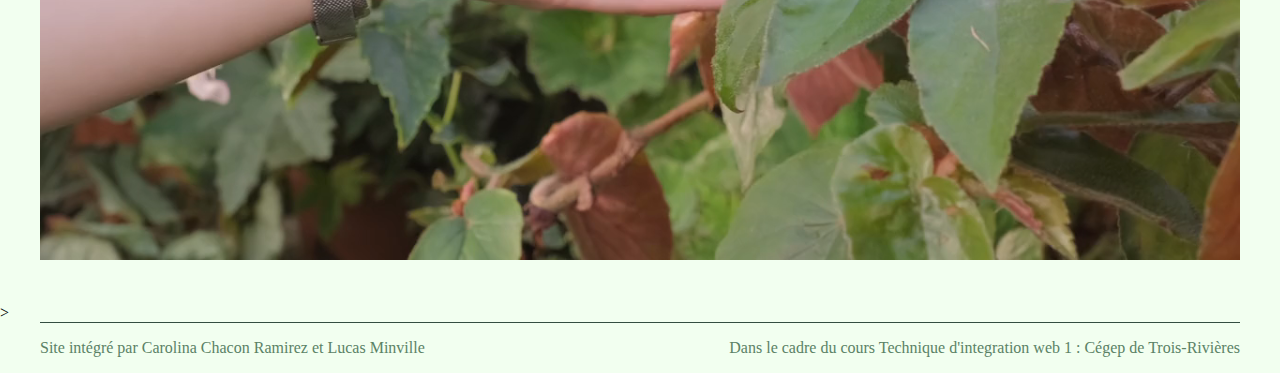
==== commit 8fefef99: "Merge branch 'main' of https://github.com/Keladrien/TP2-MINVILLE-Lucas-CHACON-RAMIREZ-Carolina" ====
--- a/index.html
+++ b/index.html
@@ -43,34 +43,19 @@
         alt="Image de gazon"
       /> -->
     </section>
+   
+      <main class="container">
+        <div class="flex-main">
+          <div class="main-text-flex">
+          <h2> Qui sommes nous ?</h2>
+        <p>Nous sommes une équipe de passionnés de jardinage dédiée à la création et à l'entretien d'espaces verts. Forts de notre expérience, nous offrons des services personnalisés pour transformer vos jardins en véritables lieux de détente et de beauté. Que ce soit pour l'aménagement, l'entretien ou la conception paysagère, nous mettons notre savoir-faire au service de vos projets pour un résultat à la hauteur de vos attentes.</p>
+      </div>
+        <div class="carte-projets">
+          <img src="img/accueilimg/pexels-igor-starkov-233202-1145257.jpg" alt="Photo d'un lieu avec des fleurs">
+          <h3>Le Vieux-Port de Montréal</h3>
+          <p>Dans le cadre de notre projet au Vieux-Port de Montréal, nous avons eu l’opportunité de transformer un espace urbain en un véritable oasis de verdure. En harmonie avec l’environnement historique et animé du quartier, nous avons conçu un jardin qui met en valeur la beauté naturelle du lieu tout en respectant son patrimoine.</p>
 
-    <main class="container">
-      <div class="flex-main">
-        <div class="main-text-flex">
-          <h2>Qui sommes nous ?</h2>
-          <p>
-            Nous sommes une équipe de passionnés de jardinage dédiée à la
-            création et à l'entretien d'espaces verts. Forts de notre
-            expérience, nous offrons des services personnalisés pour transformer
-            vos jardins en véritables lieux de détente et de beauté. Que ce soit
-            pour l'aménagement, l'entretien ou la conception paysagère, nous
-            mettons notre savoir-faire au service de vos projets pour un
-            résultat à la hauteur de vos attentes.
-          </p>
-        </div>
-        <div class="carte-projets">
-          <img
-            src="img/accueilimg/pexels-igor-starkov-233202-1145257.jpg"
-            alt="Photo d'un lieu avec des fleurs"
-          />
-          <h3>Le Vieux-Port de Montréal</h3>
-          <p>
-            Dans le cadre de notre projet au Vieux-Port de Montréal, nous avons
-            eu l’opportunité de transformer un espace urbain en un véritable
-            oasis de verdure. En harmonie avec l’environnement historique et
-            animé du quartier, nous avons conçu un jardin qui met en valeur la
-            beauté naturelle du lieu tout en respectant son patrimoine.
-          </p>
+   
         </div>
         <div class="carte-projets">
           <img
@@ -96,8 +81,10 @@
 
         Your browser does not support the video tag.
       </video>
-    </main>
+    </main>>
 
+        
+   
     <footer class="container">
       <div class="flexHF">
         <div>
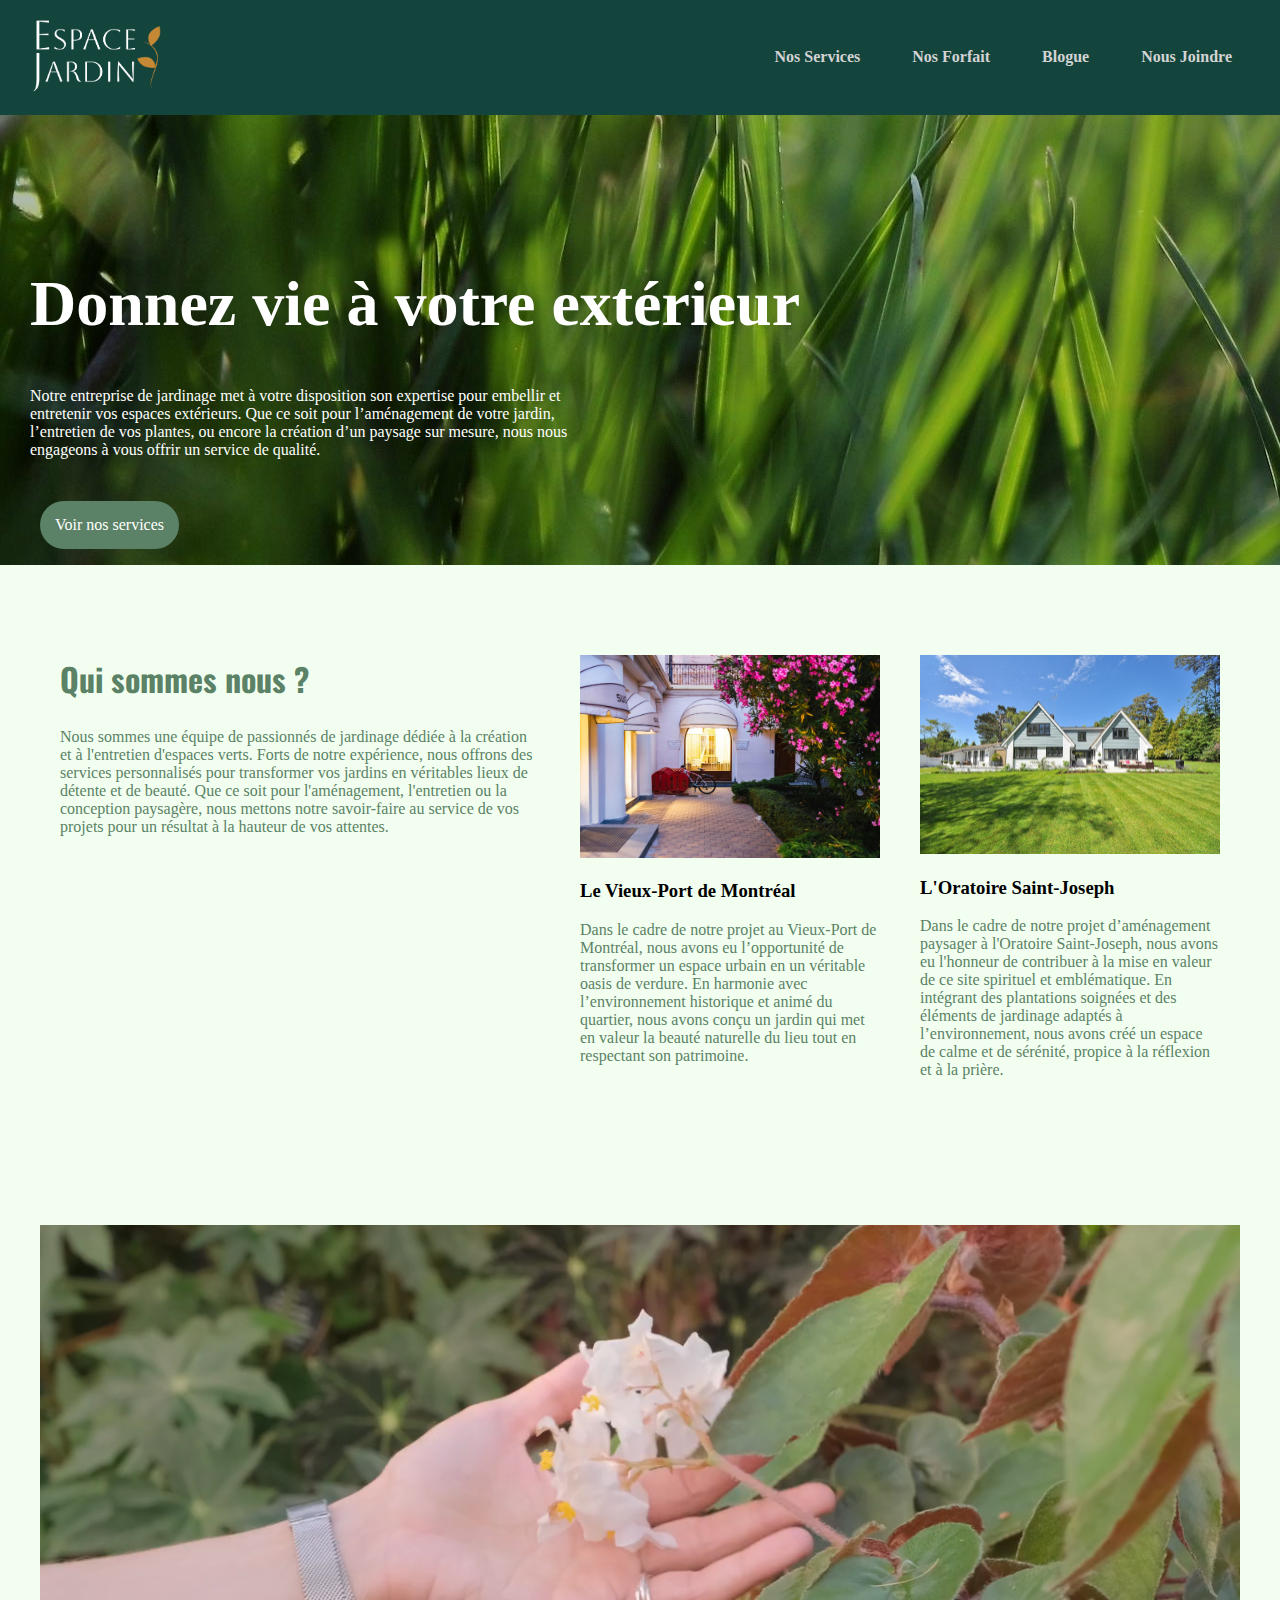
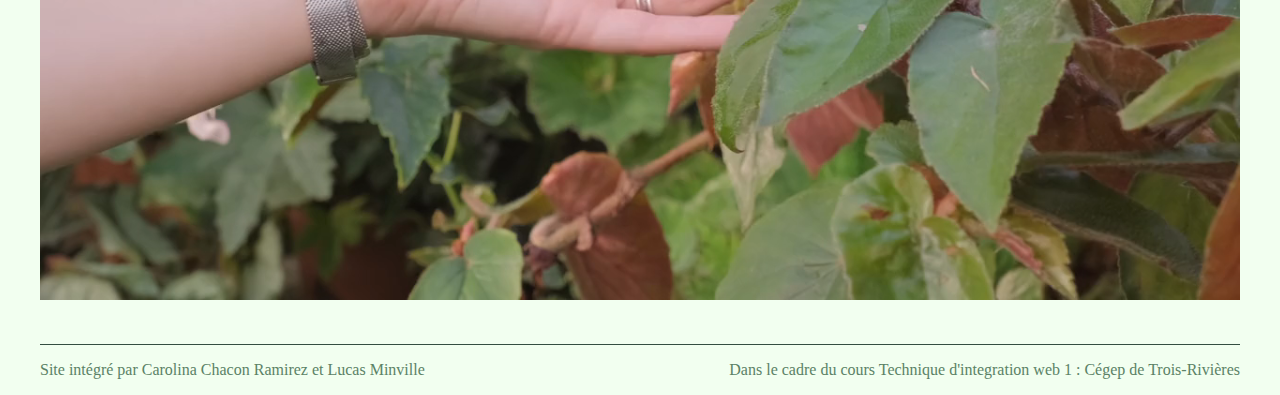
==== commit 24c0794a: "lien img" ====
--- a/index.html
+++ b/index.html
@@ -78,10 +78,11 @@
           src="img/accueilimg/3249676-hd_1280_720_25fps.mp4"
           type="video/mp4"
         />
+       
 
         Your browser does not support the video tag.
       </video>
-    </main>>
+    </main>
 
         
    
--- a/css/globalpages.css
+++ b/css/globalpages.css
@@ -51,7 +51,8 @@
 
   height: 450px;
   min-width: 100%;
-  background-position: 0;
+  background-position-y: bottom;
+
   display: flex;
   flex-flow: column;
   justify-content: end;
@@ -76,7 +77,8 @@
 .flex-main {
   display: flex;
   justify-content: center;
-  padding-bottom: 100px;
+  padding-top: 70px;
+  padding-bottom: 70px;
 }
 /* MAIN-TEXT-FLEX*********** */
 .main-text-flex {
@@ -97,12 +99,12 @@
 }
 .container-article {
   background-color: #13453d;
-  padding: 15px;
+  padding: 30px;
   margin-bottom: 50px;
 }
 .container-article p {
   color: white;
-  padding: 10px;
+  padding: 20px;
 }
 
 /* CARTE-PROJETS******************* */
@@ -115,13 +117,17 @@
   padding: 20px;
 }
 /* CARTE-FORFAITS******************* */
+.carte-forfaits {
+  position: relative;
+}
 .carte-forfaits img {
   aspect-ratio: 10/14;
+  object-fit: cover;
 }
 /* CARTE-CLIENTS********************* */
 .carte-clients {
-  border: 1px solid white;
-  margin: 10px;
+  border: 2px solid white;
+  margin: 15px;
 }
 /* TEXTE-FICHE*********************** */
 
@@ -169,6 +175,7 @@
   display: flex;
   flex-flow: row;
   max-width: 70%;
+  align-items: center;
 }
 .containerFiche img {
   max-width: 50%;
@@ -200,11 +207,11 @@
 
 /******* BUTTON ****************/
 .button {
-  background-color: #13453d;
+  background-color: #5b8266;
 
   list-style: none;
   padding: 15px;
-  
+
   border-radius: 40px;
   width: fit-content;
 }
@@ -215,3 +222,18 @@
 .button:hover {
   background-color: green;
 }
+/* promo */
+.promo {
+  background-color: #13453d;
+  color: white;
+
+  position: absolute;
+  padding: 10px;
+  border-radius: 50px;
+  object-fit: contain;
+  margin: 10px;
+  right: 20px;
+}
+img >a{
+  border:red 2px solid;
+}